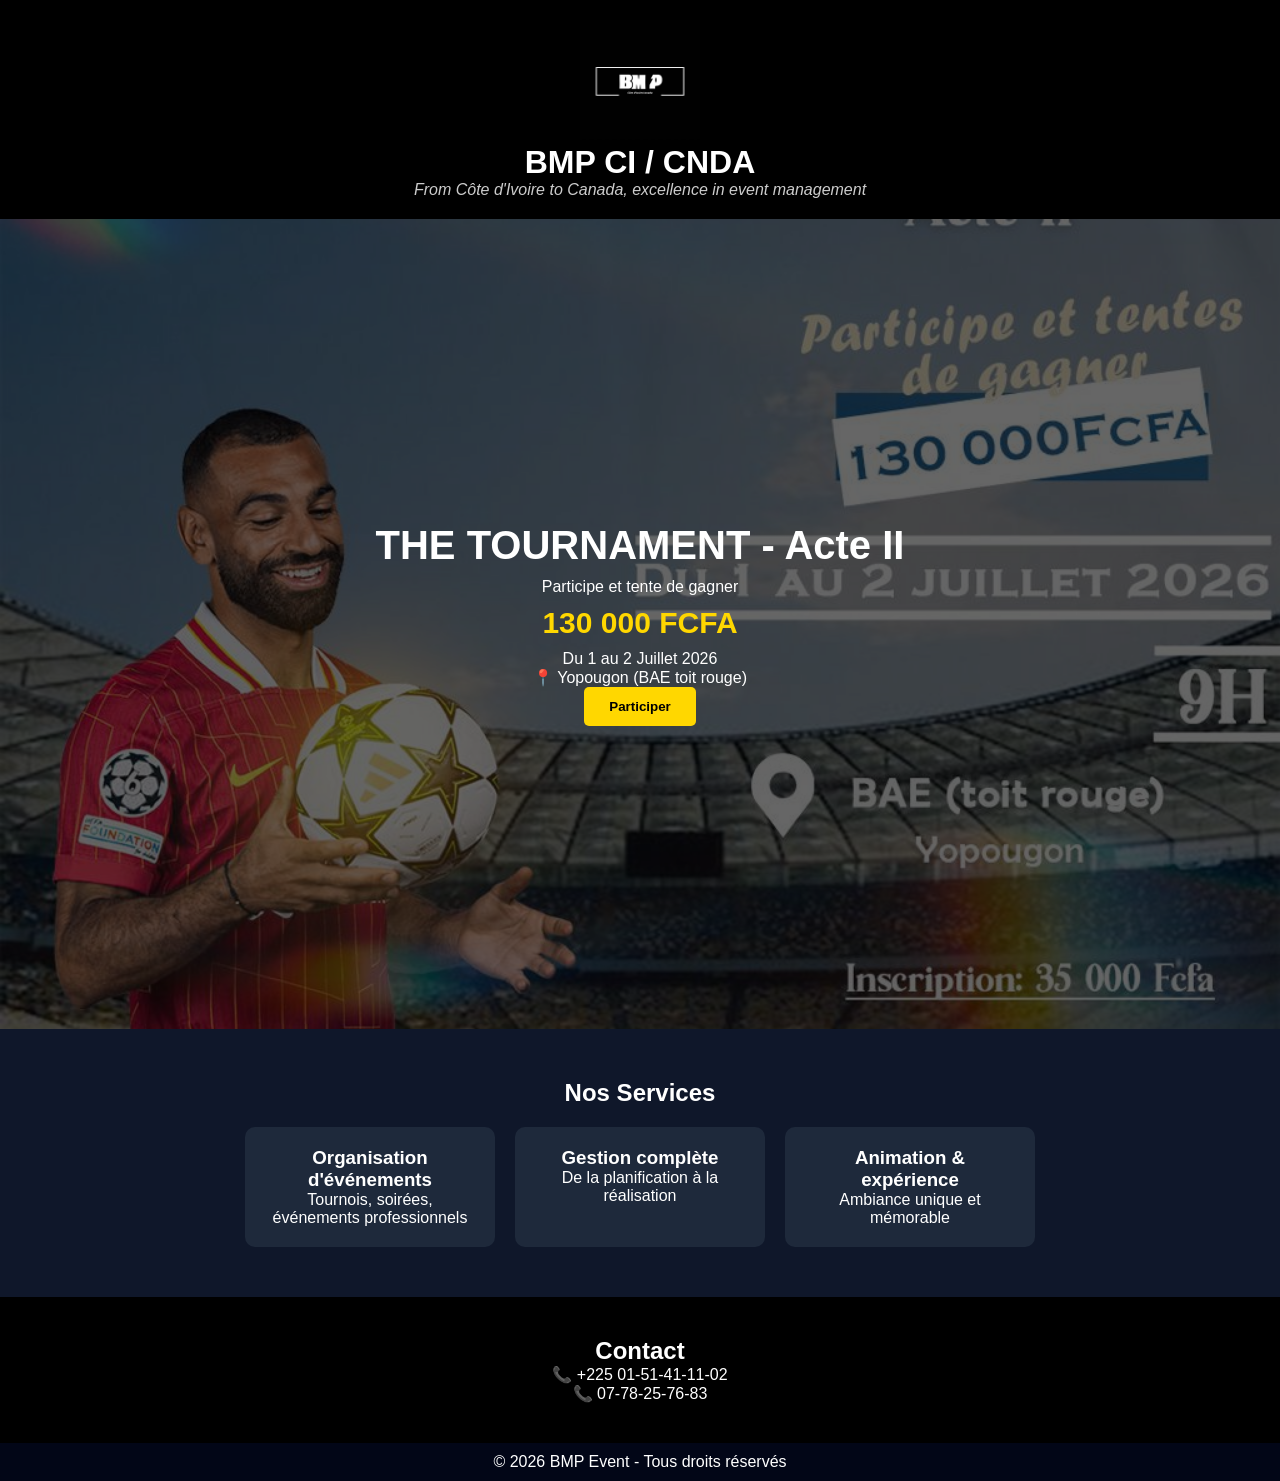
==== index.html @ 67978d6d "Add files via upload" ====
<!DOCTYPE html>
<html lang="fr">
<head>
    <meta charset="UTF-8">
    <title>BMP Event</title>
    <link rel="stylesheet" href="style.css">
</head>
<body>

    <!-- HEADER -->
    <header>
        <img src="bmp.jpg"class="logo">
        <h1>BMP CI / CNDA</h1>
        <p class="slogan">From Côte d'Ivoire to Canada, excellence in event management</p>
    </header>

    <!-- HERO SECTION -->
    <section class="hero">
        <div class="overlay">
            <h2>THE TOURNAMENT - Acte II</h2>
            <p>Participe et tente de gagner</p>
            <h3 class="price">130 000 FCFA</h3>
            <p class="date">Du 1 au 2 Juillet 2026</p>
            <p class="lieu">📍 Yopougon (BAE toit rouge)</p>
             <button onclick="participer()">Participer</button>
</section>
        </div>
    </section>

    <!-- SERVICES -->
    <section class="services">
        <h2>Nos Services</h2>
        <div class="cards">
            <div class="card">
                <h3>Organisation d'événements</h3>
                <p>Tournois, soirées, événements professionnels</p>
            </div>

            <div class="card">
                <h3>Gestion complète</h3>
                <p>De la planification à la réalisation</p>
            </div>

            <div class="card">
                <h3>Animation & expérience</h3>
                <p>Ambiance unique et mémorable</p>
            </div>
        </div>
    </section>

    <!-- CONTACT -->
    <section class="contact">
        <h2>Contact</h2>
        <p>📞 +225 01-51-41-11-02</p>
        <p>📞 07-78-25-76-83</p>
    </section>
<script src="script.js"></script>
    <!-- FOOTER -->
    <footer>
        <p>© 2026 BMP Event - Tous droits réservés</p>
    </footer>

</body>
</html>
---- style.css ----
* {
    margin: 0;
    padding: 0;
    box-sizing: border-box;
    font-family: Arial, sans-serif;
}

body {
    background: #0f172a;
    color: white;
}

/* HEADER */
header {
    text-align: center;
    padding: 20px;
    background: black;
}

.logo {
    width: 120px;
}

.slogan {
    font-style: italic;
    color: #ccc;
}

/* HERO */
.hero {
    height: 90vh;
    background: url('tournament.png') center/cover no-repeat;
    position: relative;
}

.overlay {
    background: rgba(0,0,0,0.6);
    height: 100%;
    display: flex;
    flex-direction: column;
    justify-content: center;
    align-items: center;
    text-align: center;

}

.overlay h2 {
    font-size: 40px;
    margin-bottom: 10px;
}

.price {
    font-size: 30px;
    color: gold;
    margin: 10px 0;
}

button {
    padding: 12px 25px;
    border: none;
    background: gold;
    color: black;
    font-weight: bold;
    cursor: pointer;
    border-radius: 5px;
}

button:hover {
    background: orange;
}

/* SERVICES */
.services {
    padding: 50px;
    text-align: center;
}

.cards {
    display: flex;
    gap: 20px;
    justify-content: center;
    margin-top: 20px;
}

.card {
    background: #1e293b;
    padding: 20px;
    border-radius: 10px;
    width: 250px;
}

/* CONTACT */
.contact {
    background: black;
    padding: 40px;
    text-align: center;
}

/* FOOTER */
footer {
    text-align: center;
    padding: 10px;
    background: #020617;
}
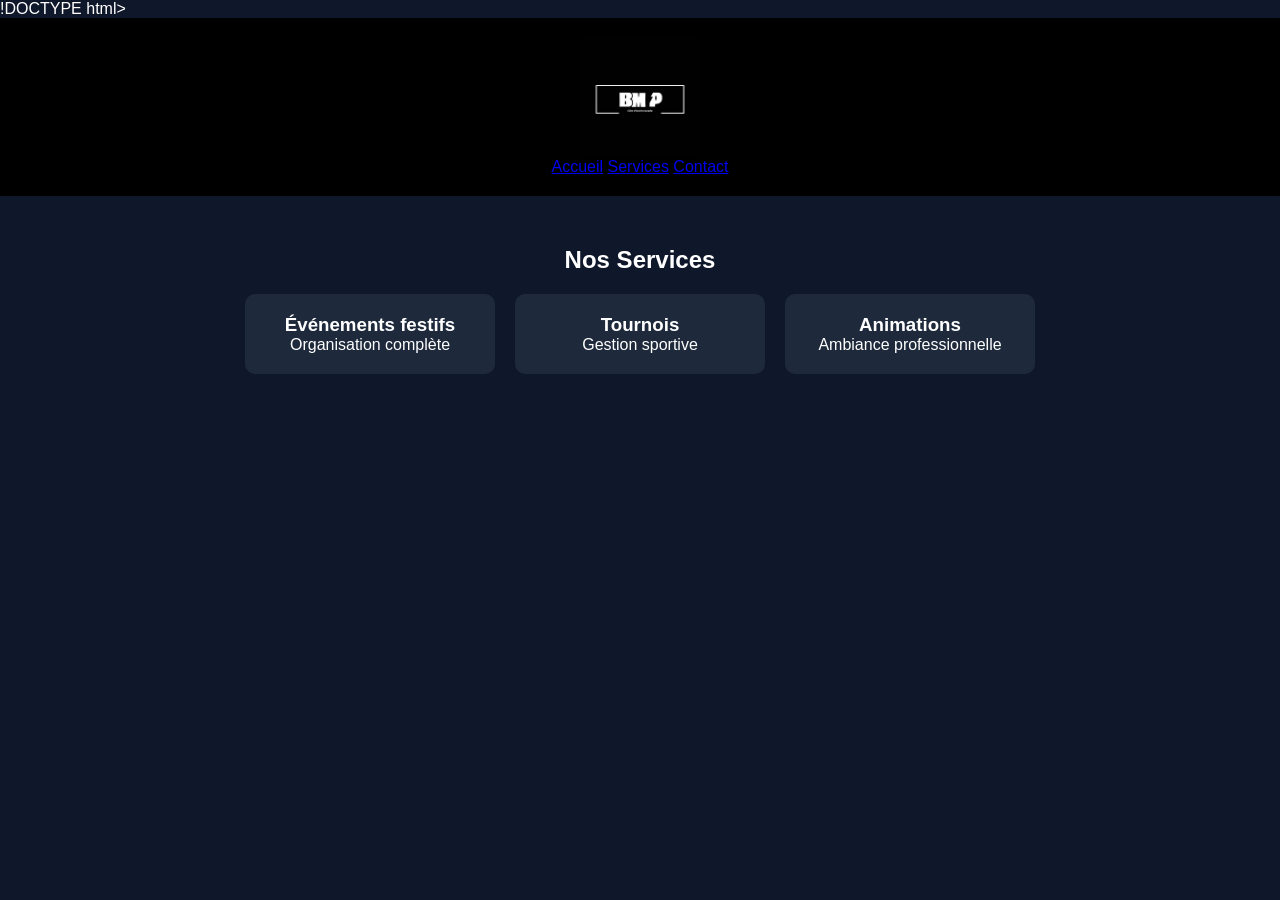
==== commit 38163c61: "Rename services.html to index.html" ====
--- a/index.html
+++ b/index.html
@@ -1,64 +1,42 @@
-<!DOCTYPE html>
+!DOCTYPE html>
 <html lang="fr">
 <head>
     <meta charset="UTF-8">
-    <title>BMP Event</title>
+    <title>Services - BMP</title>
     <link rel="stylesheet" href="style.css">
 </head>
 <body>
 
-    <!-- HEADER -->
-    <header>
-        <img src="bmp.jpg"class="logo">
-        <h1>BMP CI / CNDA</h1>
-        <p class="slogan">From Côte d'Ivoire to Canada, excellence in event management</p>
-    </header>
+<header>
+    <img src="bmp.jpg" class="logo">
 
-    <!-- HERO SECTION -->
-    <section class="hero">
-        <div class="overlay">
-            <h2>THE TOURNAMENT - Acte II</h2>
-            <p>Participe et tente de gagner</p>
-            <h3 class="price">130 000 FCFA</h3>
-            <p class="date">Du 1 au 2 Juillet 2026</p>
-            <p class="lieu">📍 Yopougon (BAE toit rouge)</p>
-             <button onclick="participer()">Participer</button>
+    <nav>
+        <a href="index.html">Accueil</a>
+        <a href="services.html">Services</a>
+        <a href="contact.html">Contact</a>
+    </nav>
+</header>
+
+<section class="services">
+    <h2>Nos Services</h2>
+
+    <div class="cards">
+        <div class="card">
+            <h3>Événements festifs</h3>
+            <p>Organisation complète</p>
+        </div>
+
+        <div class="card">
+            <h3>Tournois</h3>
+            <p>Gestion sportive</p>
+        </div>
+
+        <div class="card">
+            <h3>Animations</h3>
+            <p>Ambiance professionnelle</p>
+        </div>
+    </div>
 </section>
-        </div>
-    </section>
-
-    <!-- SERVICES -->
-    <section class="services">
-        <h2>Nos Services</h2>
-        <div class="cards">
-            <div class="card">
-                <h3>Organisation d'événements</h3>
-                <p>Tournois, soirées, événements professionnels</p>
-            </div>
-
-            <div class="card">
-                <h3>Gestion complète</h3>
-                <p>De la planification à la réalisation</p>
-            </div>
-
-            <div class="card">
-                <h3>Animation & expérience</h3>
-                <p>Ambiance unique et mémorable</p>
-            </div>
-        </div>
-    </section>
-
-    <!-- CONTACT -->
-    <section class="contact">
-        <h2>Contact</h2>
-        <p>📞 +225 01-51-41-11-02</p>
-        <p>📞 07-78-25-76-83</p>
-    </section>
-<script src="script.js"></script>
-    <!-- FOOTER -->
-    <footer>
-        <p>© 2026 BMP Event - Tous droits réservés</p>
-    </footer>
 
 </body>
-</html>+</html>
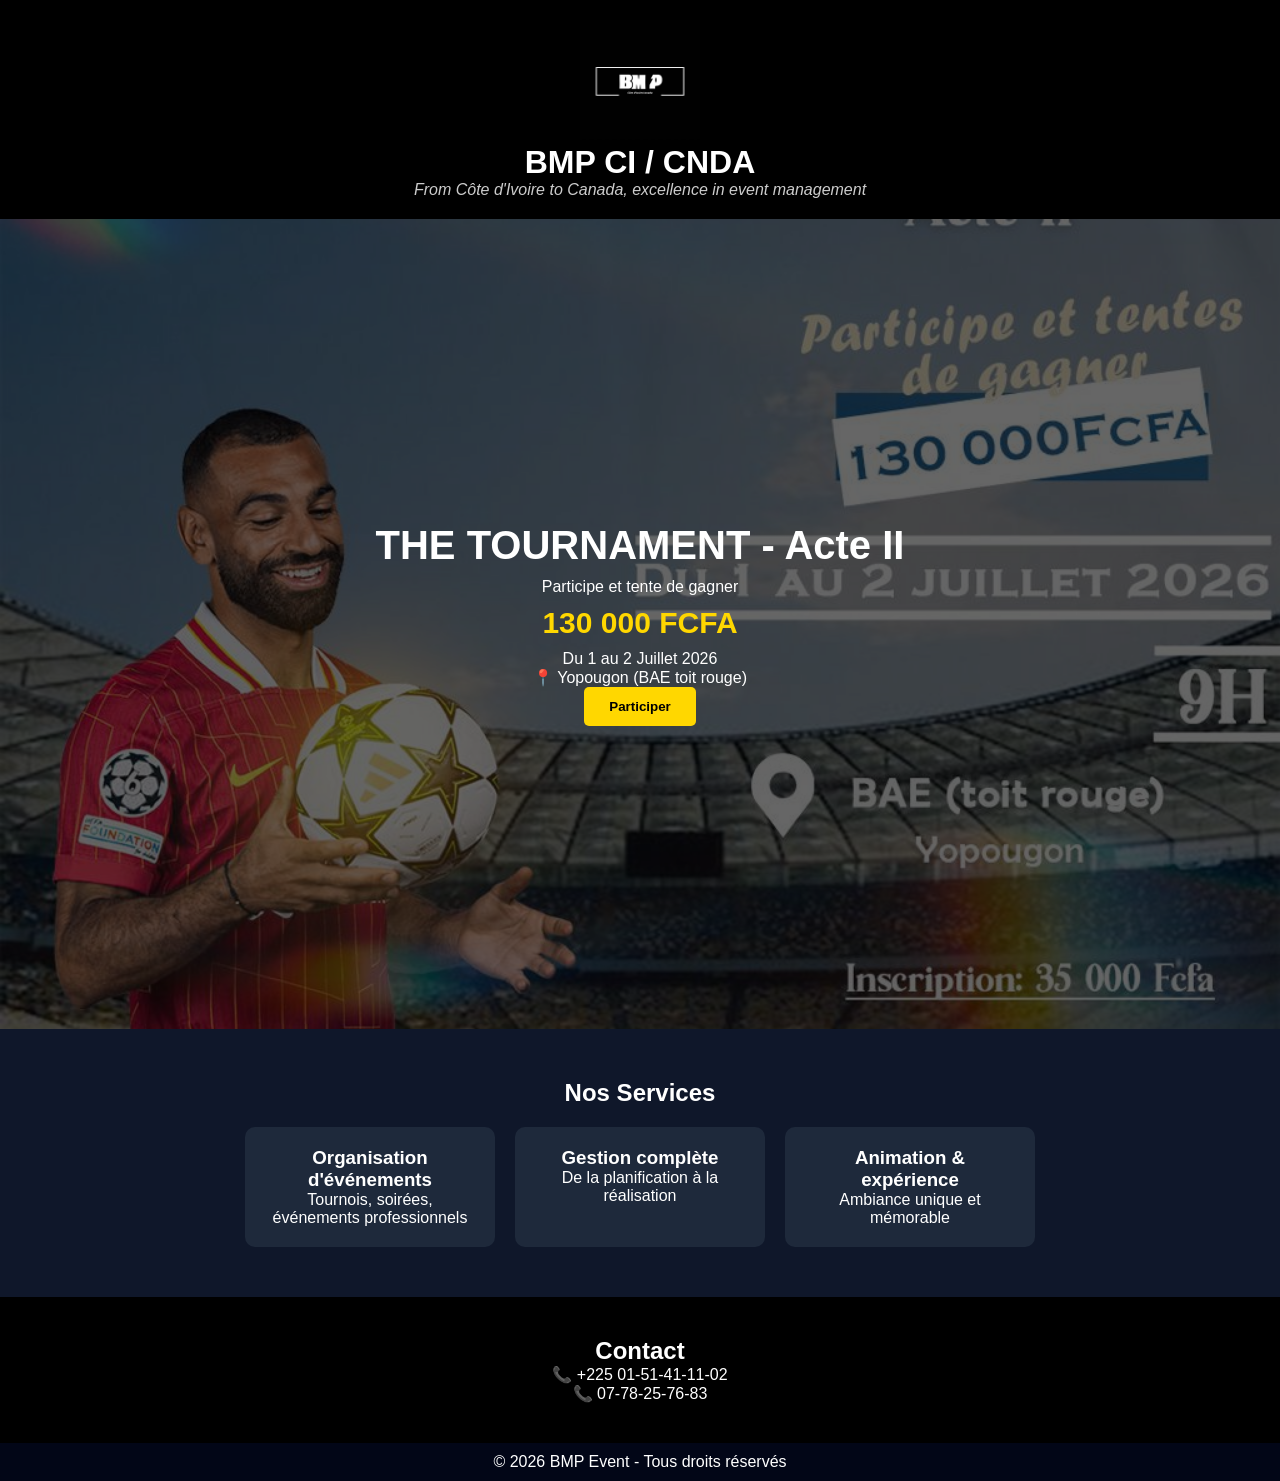
==== commit b534daf1: "Rename accueil.html to index.html" ====
--- a/index.html
+++ b/index.html
@@ -1,42 +1,64 @@
-!DOCTYPE html>
+<!DOCTYPE html>
 <html lang="fr">
 <head>
     <meta charset="UTF-8">
-    <title>Services - BMP</title>
+    <title>BMP Event</title>
     <link rel="stylesheet" href="style.css">
 </head>
 <body>
 
-<header>
-    <img src="bmp.jpg" class="logo">
+    <!-- HEADER -->
+    <header>
+        <img src="bmp.jpg"class="logo">
+        <h1>BMP CI / CNDA</h1>
+        <p class="slogan">From Côte d'Ivoire to Canada, excellence in event management</p>
+    </header>
 
-    <nav>
-        <a href="index.html">Accueil</a>
-        <a href="services.html">Services</a>
-        <a href="contact.html">Contact</a>
-    </nav>
-</header>
+    <!-- HERO SECTION -->
+    <section class="hero">
+        <div class="overlay">
+            <h2>THE TOURNAMENT - Acte II</h2>
+            <p>Participe et tente de gagner</p>
+            <h3 class="price">130 000 FCFA</h3>
+            <p class="date">Du 1 au 2 Juillet 2026</p>
+            <p class="lieu">📍 Yopougon (BAE toit rouge)</p>
+             <button onclick="participer()">Participer</button>
+</section>
+        </div>
+    </section>
 
-<section class="services">
-    <h2>Nos Services</h2>
+    <!-- SERVICES -->
+    <section class="services">
+        <h2>Nos Services</h2>
+        <div class="cards">
+            <div class="card">
+                <h3>Organisation d'événements</h3>
+                <p>Tournois, soirées, événements professionnels</p>
+            </div>
 
-    <div class="cards">
-        <div class="card">
-            <h3>Événements festifs</h3>
-            <p>Organisation complète</p>
+            <div class="card">
+                <h3>Gestion complète</h3>
+                <p>De la planification à la réalisation</p>
+            </div>
+
+            <div class="card">
+                <h3>Animation & expérience</h3>
+                <p>Ambiance unique et mémorable</p>
+            </div>
         </div>
+    </section>
 
-        <div class="card">
-            <h3>Tournois</h3>
-            <p>Gestion sportive</p>
-        </div>
-
-        <div class="card">
-            <h3>Animations</h3>
-            <p>Ambiance professionnelle</p>
-        </div>
-    </div>
-</section>
+    <!-- CONTACT -->
+    <section class="contact">
+        <h2>Contact</h2>
+        <p>📞 +225 01-51-41-11-02</p>
+        <p>📞 07-78-25-76-83</p>
+    </section>
+<script src="script.js"></script>
+    <!-- FOOTER -->
+    <footer>
+        <p>© 2026 BMP Event - Tous droits réservés</p>
+    </footer>
 
 </body>
 </html>
